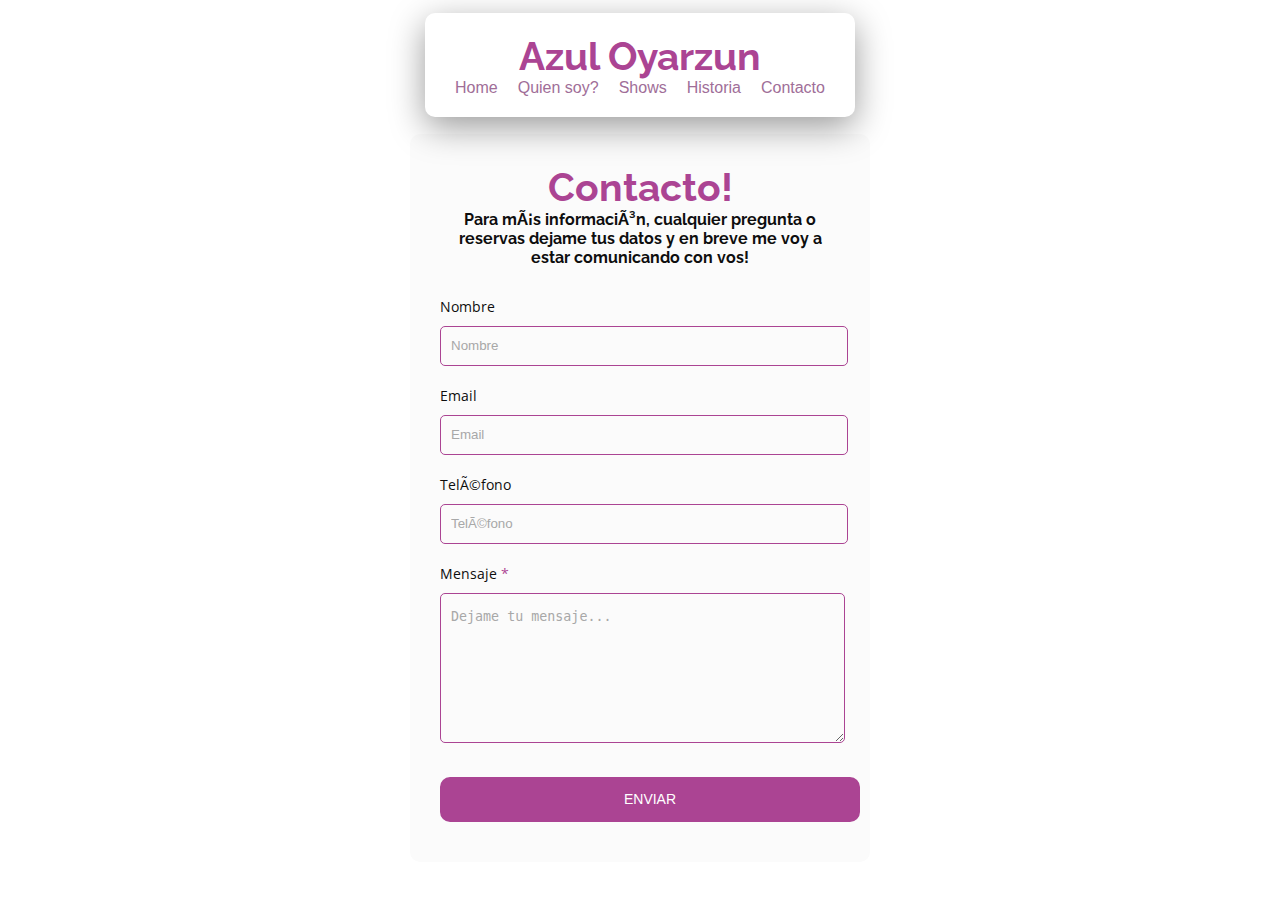
==== html/Contacto.html @ 26b2c4ad "Creamos Repositorio" ====
<!DOCTYPE html>
<html lang="en">

<head>
    
  <meta charset="UFT-8">
  <meta http-equiv="X-UA-Compatible" content="IE=edge">
  <meta content="width=device-width, initial-scale=1.0" name="viewport">
  <meta name="viewport" content="width=device-width, initial-scale=1.0">

  <!--titulo-->
  <title>Azul Oyarzun - Artista Circense - Home</title>

  <!--favicons-->
  <link href="../Multimedia/hula-hoop-boton-k8_600x600.jpg" rel="icon">

  <!--fuente-->
  <link href="https://fonts.googleapis.com/css?family=Open+Sans:300,300i,400,400i,600,600i,700,700i|Raleway:300,300i,400,400i,500,500i,600,600i,700,700i|Poppins:300,300i,400,400i,500,500i,600,600i,700,700i" rel="stylesheet">

  <!--hoja CSS-->
  <link rel="stylesheet" href="../Css/styles.css">

  <audio src="micancion.mp3" autoplay="autoplay" loop="loop"></audio><audio src="../Multimedia/background-music.mp3" autoplay="autoplay" loop="loop"></audio>
</head>

<body>
  <!--menu de nav-->
      <header id="header" class="fixed-top header">
          <div class="container d-flex align-items-center justify-content-between">
          <nav id="navbar" class="navbar">
              <div class="logo">
                      <ul>
                      <h1 class="text">Azul Oyarzun</h1>
                      <li><a class="nav-link scrollto active" href="../index.html">Home</a></li>
                      <li><a class="nav-link scrollto" href="../html/QuienSoy.html">Quien soy?</a></li>
                      <li><a class="nav-link scrollto" href="../html/Shows.html">Shows</a></li>
                      <li><a class="nav-link scrollto" href="../html/Plus.html">Historia</a></li>
                      <li><a class="nav-link scrollto" href="../html/Contacto.html">Contacto</a></li>
                      </ul>
              </div>        
          </nav>     
       
      </header>
        
        <div class="contact_form">
      
          <div class="formulario">      
            <h1>Contacto!</h1>
              <h3>Para más información, cualquier pregunta o reservas dejame tus datos y en breve me voy a estar comunicando con vos!</h3>
      
      
                <form action="submeter-formulario.php" method="post">       
      
                  
                      <p>
                        <label for="nombre" class="colocar_nombre">Nombre</label>
                          <input type="text" name="introducir_nombre" id="nombre" required="obligatorio" placeholder="Nombre">
                      </p>
                    
                      <p>
                        <label for="email" class="colocar_email">Email</label>
                          <input type="email" name="introducir_email" id="email" required="obligatorio" placeholder="Email">
                      </p>
                  
                      <p>
                        <label for="telefone" class="colocar_telefono">Teléfono
                        </label>
                          <input type="tel" name="introducir_telefono" id="telefono" placeholder="Teléfono">
                      </p>    
                    
                      <p>
                        <label for="Consulta!" class="colocar_mensaje">Mensaje
                          <span class="obligatorio">*</span>
                        </label>                     
                                          <textarea name="introducir_mensaje" class="texto_mensaje" id="mensaje" required="obligatorio" placeholder="Dejame tu mensaje..."></textarea> 
                                      </p>                    
                    
                      <button type="submit" name="enviar_formulario" id="enviar"><p>Enviar</p></button>
       
            </form>
          </div>  
        </div>
      
      </body>
      </html>
---- Css/styles.css ----
*{
    margin: 0;
    padding: 0;
    box-sizing: border-box;
}

body {
    font-family: "Open Sans", sans-serif;
    color: #444444;
  background-image: url(https://static.vecteezy.com/system/resources/previews/007/546/117/non_2x/pastel-low-poly-background-texture-trendy-light-pink-elegant-surface-with-silver-lines-in-minimalist-style-vector.jpg);
 color: #be5ea2;
}
  h1{
    padding-bottom: 0px;
    text-align: left;
  }
  h2{
    justify-content: center;
    padding: 0px 10px 30px 10px;
  }
  h1,
  h2,
  h3,
  h4,
  h5,
  h6 {
    font-family: "Raleway", sans-serif;
    display: flex;
    justify-content: center;
   
  }

main {
    margin-top: 1px;
}

header {
    transition: all 0.5s;
    z-index: 997;
    padding: 0px;
    padding-bottom: 4px;
    display: flex;  
    justify-content: center;
    width: 100%;
    top: 0px;
  }

/*logo con texto*/
.contenedor{
    position: relative;
    display: inline-block;
    text-align: center;
}
.texto-encima{
    position: absolute;
    top: 10px;
    left: 10px;
}
.centrado{
    position: absolute;
    top: 50%;
    left: 50%;
    transform: translate(-50%, -50%);
}

  nav {
    float: left;
  }
  
  nav ul {
    list-style: none;
    overflow: hidden; 
  }
  
  nav ul li {
    float: left;
    font-family: Arial, sans-serif;
    font-size: 16px;
  }
  nav ul li a {
    display: block;
    padding-left: 10px;
    padding-right: 10px;
    color: rgb(160, 110, 152);
    text-decoration: none;
    text-align: center;
  }
  nav ul li:hover {
    background: #d31389;
  }

a {
    display: flex;
    justify-content: center;
   

}

video{
    display: flex;
    justify-content: center;
    padding: 10px;
}


/* Caja de contacto */
  .contact_form{  
    width: 460px; 
    height: auto;
    margin: 0px auto;
    border-radius: 10px;  
    padding-top: 30px;
    padding-bottom: 20px;  
    background-color: #fbfbfb; 
    padding-left: 30px; 
  }
  
  
  input{
    background-color: #fbfbfb; 
    width: 408px; 
    height: 40px; 
    border-radius: 5px;  
    border-style: solid; 
    border-width: 1px; 
    border-color: #ab4493; 
    margin-top: 10px;  
    padding-left: 10px;
    margin-bottom: 20px; 
  }
  
  
  textarea{
    background-color: #fbfbfb; 
    width: 405px; 
    height: 150px; 
    border-radius: 5px;  
    border-style: solid; 
    border-width: 1px; 
    border-color: #ab4493; 
    margin-top: 10px;  
    padding-left: 10px;
    margin-bottom: 20px; 
    padding-top: 15px; 
  }
  
  
  label{
    display: block; 
    float: center;  
  }
  
  
  button{
    height: 45px; 
    padding-left: 5px;
    padding-right: 5px;   
    margin-bottom: 20px; 
    margin-top: 10px;   
    text-transform: uppercase;
    background-color: #ab4493; 
    border-color: #ab4493; 
    border-style: solid; 
    border-radius: 10px;  
    width: 420px;   
    cursor: pointer;
  }
  
  
  button p{
    color: #fff; 
  }
  
  
  span{
    color: #ab4493; 
  }
  
  
  .aviso{
    font-size: 13px;  
    color: #0e0e0e;  
  }
  
  
  h1{
    font-size: 39px;  
    text-align: letf; 
    
    color: #ab4493;
  }
  
  
  h3{
    font-size: 16px; 
    padding-bottom: 30px;
    color: #0e0e0e;   
  }
  
  
  p{
    font-size: 14px; 
    color: #0e0e0e; 
  }
  
  
  ::-webkit-input-placeholder {
   color: #a8a8a8;
  }
  
  
  ::-webkit-textarea-placeholder {
   color: #a8a8a8;
  }
  
  .formulario {
    padding-right: 30px;
}

  .formulario input:focus{
    outline:0;
    border: 1px solid #97d848;
  }
  
  
  .formulario textarea:focus{
    outline:0;
    border: 1px solid #97d848;
  }
  

  /* Galeria de fotos */

  .container {
    max-width: 800px;
    margin: 1% auto;
    padding: 20px;
    background-color: #fff;
    border-radius: 10px;
    overflow: hidden;
    box-sizing: border-box;
    box-shadow: 0 10px 35px rgba(0, 0, 0, 0.4);
  }
  
  .text-center {
    text-align: center;
    margin-bottom: 1em;
  }
  
  .lightbox-gallery {
    display: flex;
    flex-direction: row;
    flex-wrap: wrap;
    justify-content: space-between;
  }
  
  .lightbox-gallery div > img {
    max-width: 100%;
    display: block;
  }
  
  .lightbox-gallery div {
    margin: 10px;
    flex-basis: 100%;
  }
    
    .lightbox > div {
      margin-bottom: 10px;
    }
    
  /*Lighbox CSS*/
  
  .lightbox {
    display: none;
    width: 100%;
    height: 100%;
    background-color: rgba(0, 0, 0, 0.7);
    position: fixed;
    top: 0;
    left: 0;
    z-index: 20;
    padding-top: 30px;
    box-sizing: border-box;
  }
  
  .lightbox img {
    display: block;
    margin: auto;
  }
  
  .lightbox .caption {
    margin: 15px auto;
    width: 50%;
    text-align: center;
    font-size: 1em;
    line-height: 1.5;
    font-weight: 700;
    color: #eee;
  }
  
  .github-link {
    font-size: 18px;
    color: rgba(255, 255, 255, 0.7);
  }
  
  .github-link:hover,
  .github-link:active,
  .github-link:visited {
    color: #fff;
    text-decoration: none;
  }

  h3 {
    text-align: center;
    margin: auto;
  }
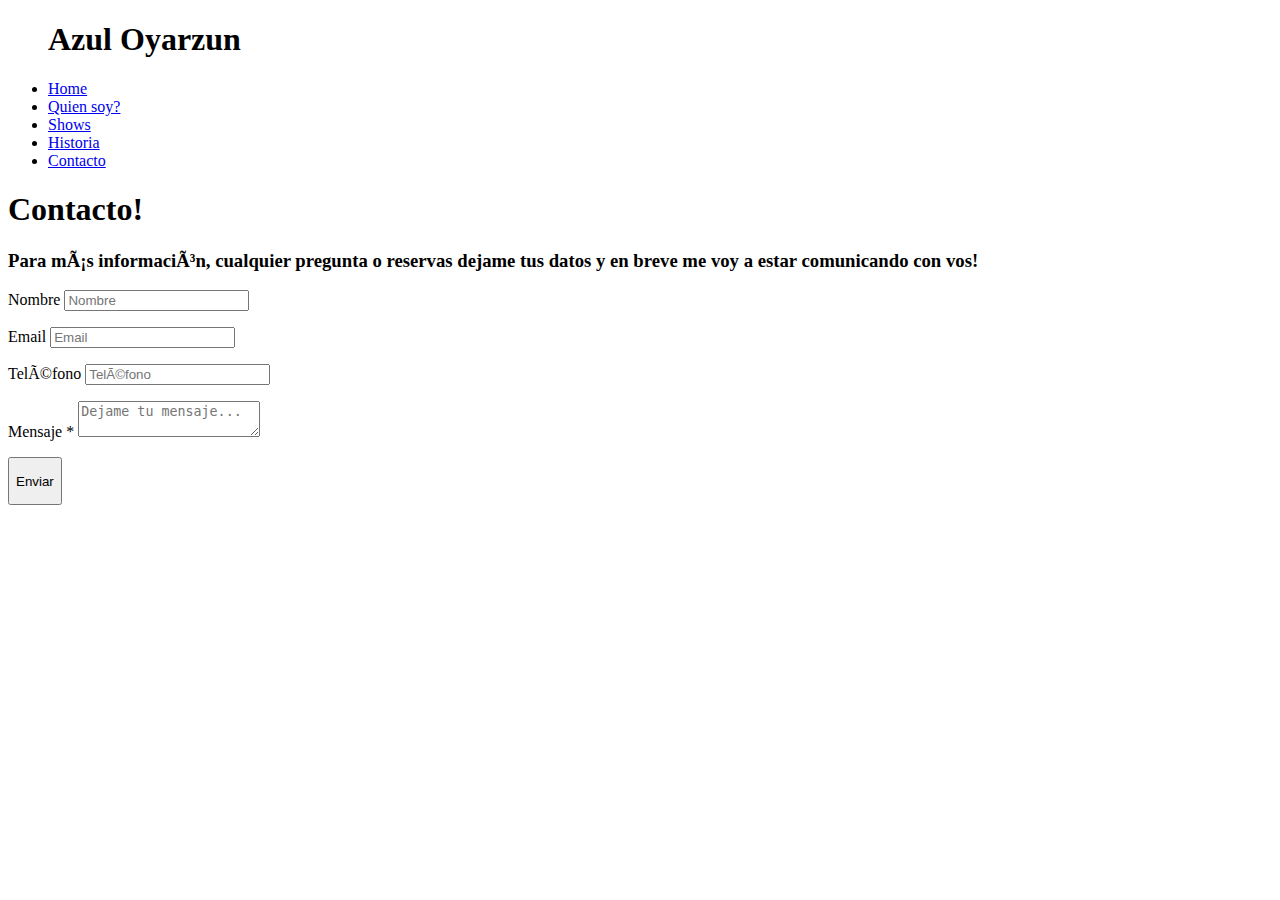
==== commit a5e34f3b: "preparo entrega" ====
--- a/html/Contacto.html
+++ b/html/Contacto.html
@@ -18,7 +18,7 @@
   <link href="https://fonts.googleapis.com/css?family=Open+Sans:300,300i,400,400i,600,600i,700,700i|Raleway:300,300i,400,400i,500,500i,600,600i,700,700i|Poppins:300,300i,400,400i,500,500i,600,600i,700,700i" rel="stylesheet">
 
   <!--hoja CSS-->
-  <link rel="stylesheet" href="../Css/styles.css">
+  <link rel="stylesheet" href="./sass/main.css">
 
   <audio src="micancion.mp3" autoplay="autoplay" loop="loop"></audio><audio src="../Multimedia/background-music.mp3" autoplay="autoplay" loop="loop"></audio>
 </head>
@@ -81,5 +81,5 @@
           </div>  
         </div>
       
-      </body>
-      </html>+  </body>
+</html>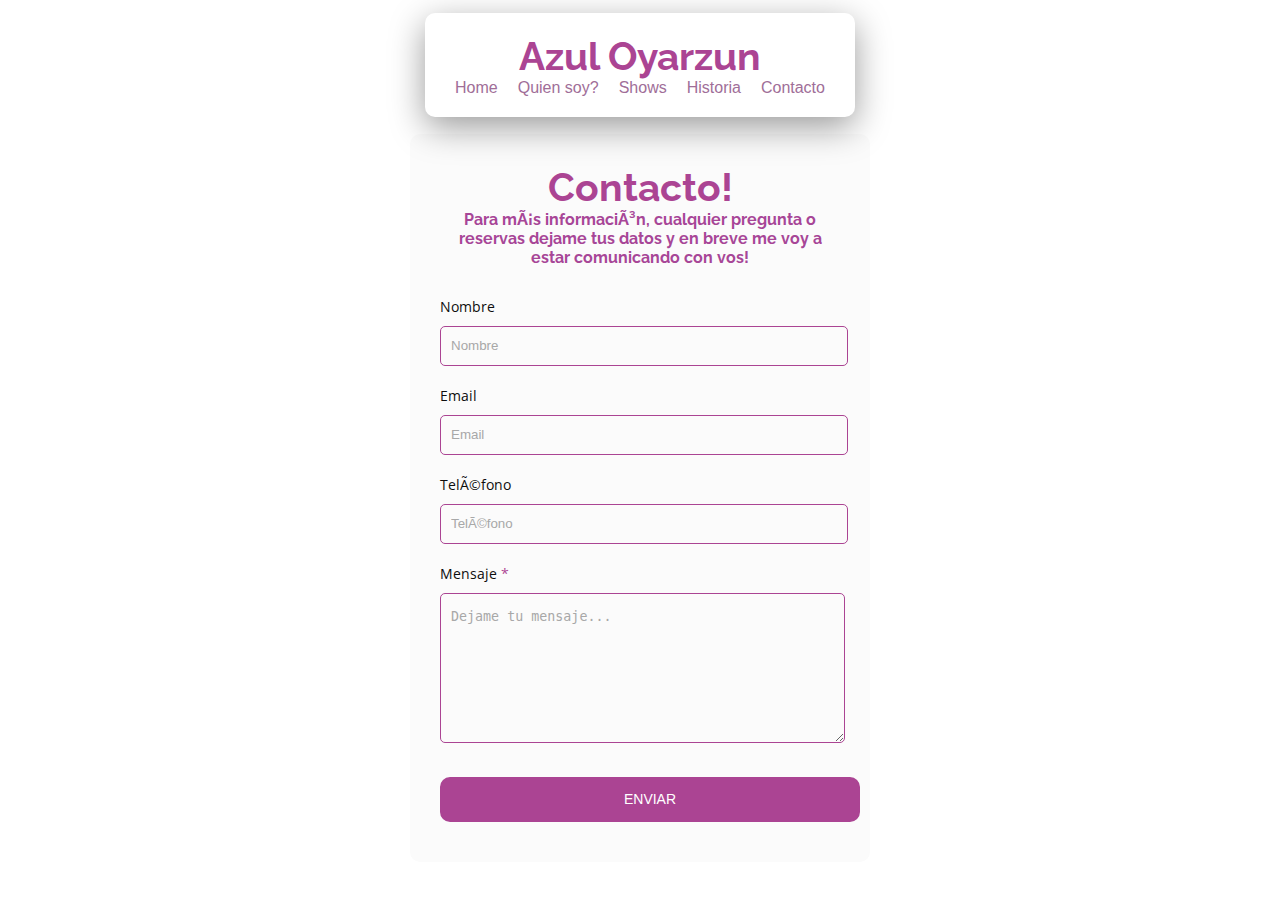
==== commit 0ff602e2: "completo entrega final" ====
--- a/html/Contacto.html
+++ b/html/Contacto.html
@@ -8,8 +8,12 @@
   <meta content="width=device-width, initial-scale=1.0" name="viewport">
   <meta name="viewport" content="width=device-width, initial-scale=1.0">
 
+   <!--tag ceo-->
+   <meta name="keyboard" content="circo, artista, Oyarzun, hula">
+   <meta name="description" content="Artista circense de hula hoop, burbujas y fuego">
+ 
   <!--titulo-->
-  <title>Azul Oyarzun - Artista Circense - Home</title>
+  <title>Azul Oyarzun - Artista Circense - Contacto</title>
 
   <!--favicons-->
   <link href="../Multimedia/hula-hoop-boton-k8_600x600.jpg" rel="icon">
@@ -18,7 +22,7 @@
   <link href="https://fonts.googleapis.com/css?family=Open+Sans:300,300i,400,400i,600,600i,700,700i|Raleway:300,300i,400,400i,500,500i,600,600i,700,700i|Poppins:300,300i,400,400i,500,500i,600,600i,700,700i" rel="stylesheet">
 
   <!--hoja CSS-->
-  <link rel="stylesheet" href="./sass/main.css">
+  <link rel="stylesheet" href="../sass/main.css">
 
   <audio src="micancion.mp3" autoplay="autoplay" loop="loop"></audio><audio src="../Multimedia/background-music.mp3" autoplay="autoplay" loop="loop"></audio>
 </head>
--- a/sass/main.css
+++ b/sass/main.css
@@ -0,0 +1,308 @@
+* {
+  margin: 0;
+  padding: 0;
+  box-sizing: border-box;
+}
+
+body {
+  font-family: "Open Sans", sans-serif;
+  color: #444444;
+  background-image: url(https://static.vecteezy.com/system/resources/previews/007/546/117/non_2x/pastel-low-poly-background-texture-trendy-light-pink-elegant-surface-with-silver-lines-in-minimalist-style-vector.jpg);
+  color: #be5ea2;
+}
+
+@media (max-width: 360px) {
+  body {
+    background-color: #a74697;
+    background-image: none;
+  }
+}
+footer {
+  padding: 2px;
+  background: #eff1f3;
+  margin-bottom: 30px;
+  margin-top: 30px;
+  border-radius: 4px;
+  font-size: 90%;
+  display: flex;
+  justify-content: center;
+}
+
+h1 {
+  padding-bottom: 0px;
+  text-align: left;
+  font-size: 39px;
+  text-align: letf;
+  color: #ab4493;
+}
+
+h2 {
+  justify-content: center;
+  padding: 0px 10px 10px 10px;
+  text-align: center;
+  margin: auto;
+}
+
+h3 {
+  text-align: center;
+  margin: auto;
+  font-size: 16px;
+  padding-bottom: 30px;
+  color: #a74697;
+}
+
+h1,
+h2,
+h3,
+h4,
+h5,
+h6 {
+  font-family: "Raleway", sans-serif;
+  display: flex;
+  justify-content: center;
+}
+
+main {
+  margin-top: 1px;
+}
+
+header {
+  transition: all 0.5s;
+  z-index: 997;
+  padding: 0px;
+  padding-bottom: 4px;
+  display: flex;
+  justify-content: center;
+  width: 100%;
+  top: 0px;
+}
+
+/*logo con texto*/
+.contenedor {
+  position: relative;
+  display: inline-block;
+  text-align: center;
+}
+
+.texto-encima {
+  position: absolute;
+  top: 10px;
+  left: 10px;
+}
+
+.centrado {
+  position: absolute;
+  top: 50%;
+  left: 50%;
+  transform: translate(-50%, -50%);
+}
+
+nav {
+  float: left;
+}
+nav ul {
+  list-style: none;
+  overflow: hidden;
+}
+nav ul li {
+  float: left;
+  font-family: Arial, sans-serif;
+  font-size: 16px;
+}
+nav ul li a {
+  display: block;
+  padding-left: 10px;
+  padding-right: 10px;
+  color: rgb(160, 110, 152);
+  text-decoration: none;
+  text-align: center;
+}
+
+a {
+  display: flex;
+  justify-content: center;
+}
+
+video {
+  display: flex;
+  justify-content: center;
+  padding: 10px;
+}
+
+/* Caja de contacto */
+.contact_form {
+  width: 460px;
+  height: auto;
+  margin: 0px auto;
+  border-radius: 10px;
+  padding-top: 30px;
+  padding-bottom: 20px;
+  background-color: #fbfbfb;
+  padding-left: 30px;
+}
+
+input {
+  background-color: #fbfbfb;
+  width: 408px;
+  height: 40px;
+  border-radius: 5px;
+  border-style: solid;
+  border-width: 1px;
+  border-color: #ab4493;
+  margin-top: 10px;
+  padding-left: 10px;
+  margin-bottom: 20px;
+}
+
+textarea {
+  background-color: #fbfbfb;
+  width: 405px;
+  height: 150px;
+  border-radius: 5px;
+  border-style: solid;
+  border-width: 1px;
+  border-color: #ab4493;
+  margin-top: 10px;
+  padding-left: 10px;
+  margin-bottom: 20px;
+  padding-top: 15px;
+}
+
+label {
+  display: block;
+  float: center;
+}
+
+button {
+  height: 45px;
+  padding-left: 5px;
+  padding-right: 5px;
+  margin-bottom: 20px;
+  margin-top: 10px;
+  text-transform: uppercase;
+  background-color: #ab4493;
+  border-color: #ab4493;
+  border-style: solid;
+  border-radius: 10px;
+  width: 420px;
+  cursor: pointer;
+}
+
+button p {
+  color: #fff;
+}
+
+span {
+  color: #ab4493;
+}
+
+.aviso {
+  font-size: 13px;
+  color: #0e0e0e;
+}
+
+p {
+  font-size: 14px;
+  color: #0e0e0e;
+}
+
+::-webkit-input-placeholder {
+  color: #a8a8a8;
+}
+
+::-webkit-textarea-placeholder {
+  color: #a8a8a8;
+}
+
+.formulario {
+  padding-right: 30px;
+}
+
+.formulario input:focus {
+  outline: 0;
+  border: 1px solid #97d848;
+}
+
+.formulario textarea:focus {
+  outline: 0;
+  border: 1px solid #97d848;
+}
+
+/* Galeria de fotos */
+.container {
+  max-width: 800px;
+  margin: 1% auto;
+  padding: 20px;
+  background-color: #fff;
+  border-radius: 10px;
+  overflow: hidden;
+  box-sizing: border-box;
+  box-shadow: 0 10px 35px rgba(0, 0, 0, 0.4);
+}
+
+.text-center {
+  text-align: center;
+  margin-bottom: 1em;
+}
+
+.lightbox-gallery {
+  display: flex;
+  flex-direction: row;
+  flex-wrap: wrap;
+  justify-content: space-between;
+}
+
+.lightbox-gallery div > img {
+  max-width: 100%;
+  display: block;
+}
+
+.lightbox-gallery div {
+  margin: 10px;
+  flex-basis: 100%;
+}
+
+.lightbox > div {
+  margin-bottom: 10px;
+}
+
+/*Lighbox CSS*/
+.lightbox {
+  display: none;
+  width: 100%;
+  height: 100%;
+  background-color: rgba(0, 0, 0, 0.7);
+  position: fixed;
+  top: 0;
+  left: 0;
+  z-index: 20;
+  padding-top: 30px;
+  box-sizing: border-box;
+}
+
+.lightbox img {
+  display: block;
+  margin: auto;
+}
+
+.lightbox .caption {
+  margin: 15px auto;
+  width: 50%;
+  text-align: center;
+  font-size: 1em;
+  line-height: 1.5;
+  font-weight: 700;
+  color: #eee;
+}
+
+.github-link {
+  font-size: 18px;
+  color: rgba(255, 255, 255, 0.7);
+}
+
+.github-link:hover,
+.github-link:active,
+.github-link:visited {
+  color: #fff;
+  text-decoration: none;
+}/*# sourceMappingURL=main.css.map */